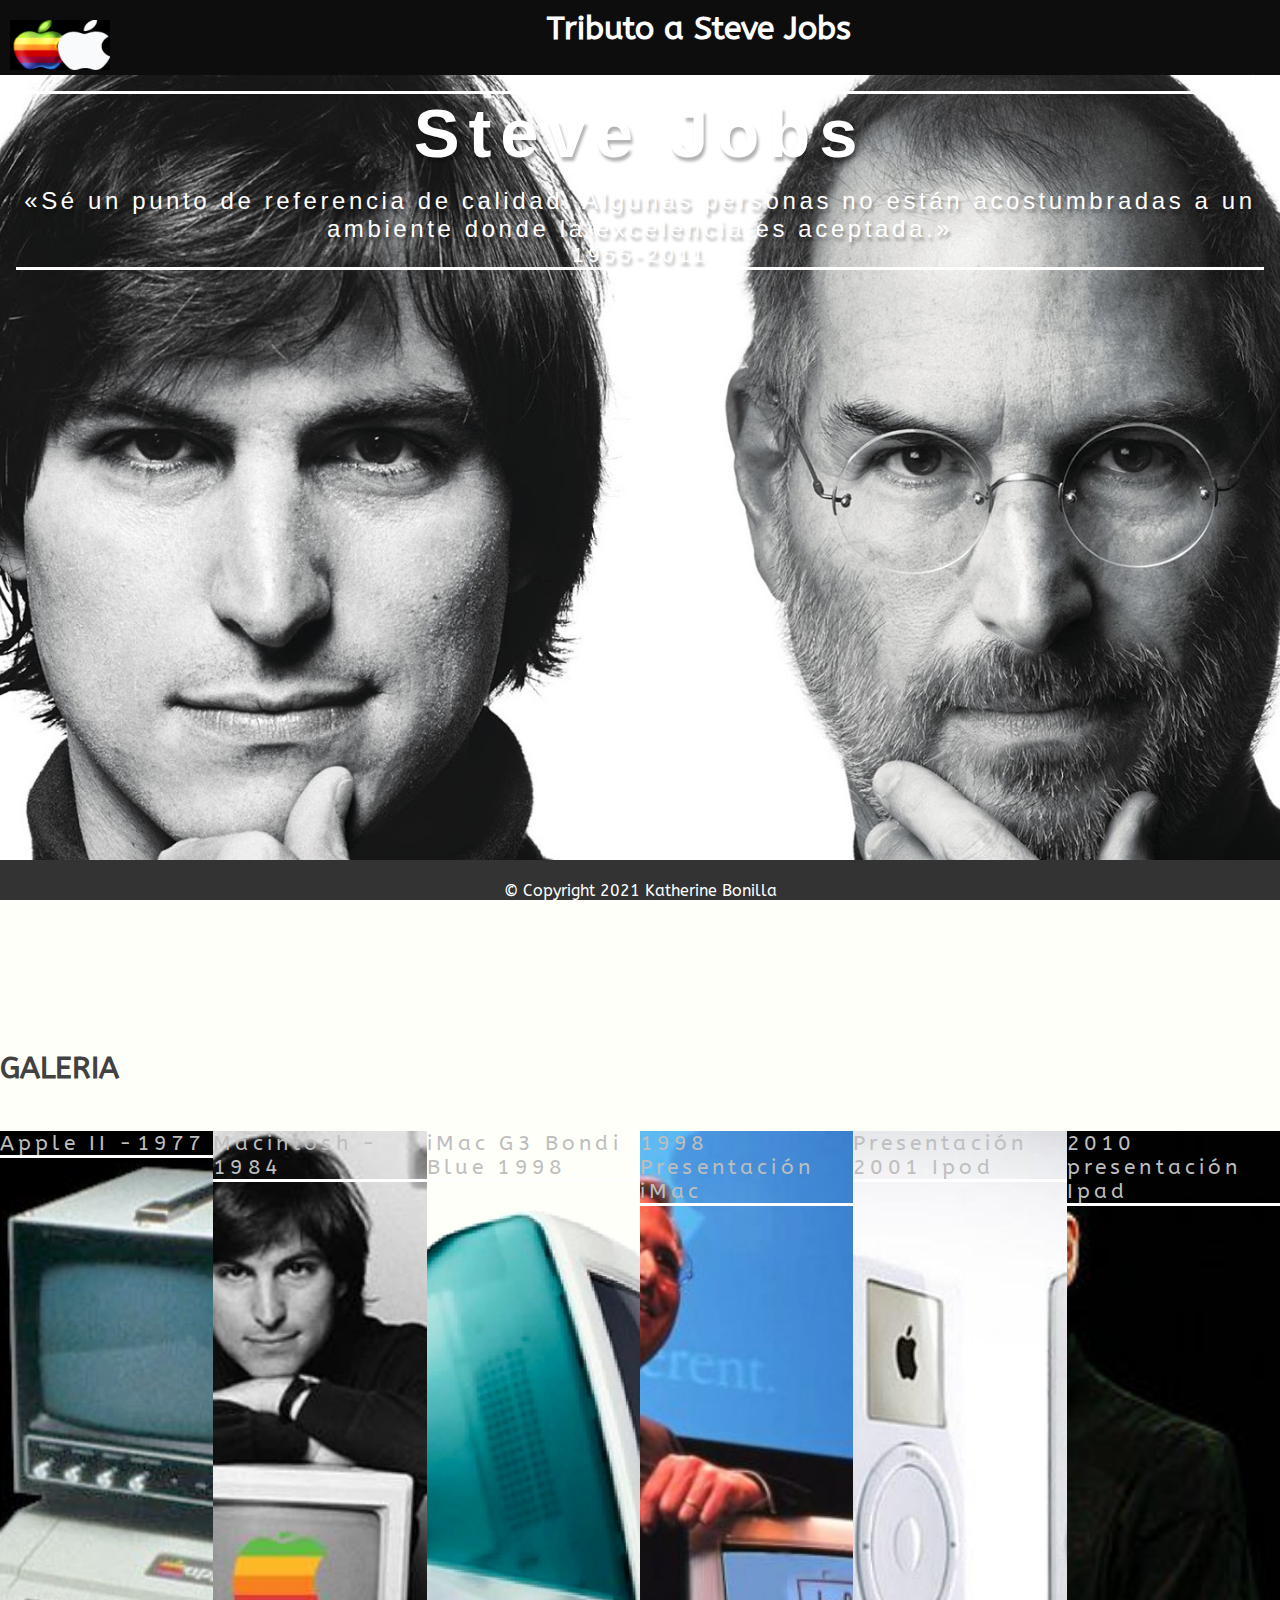
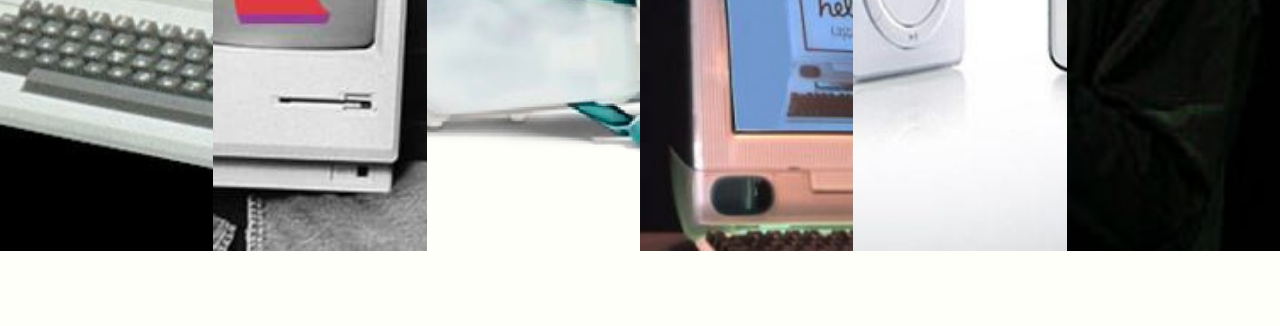
==== Gallery.html @ 5d388a48 "webTributo" ====
<!DOCTYPE html>
<html lang="es">

<head>
  <meta charset="UTF-8">
  <meta http-equiv="X-UA-Compatible" content="IE=edge">
  <meta name="viewport" content="width=device-width, initial-scale=1.0">
  <meta charset="UTF-8">
  <title>Tributo</title>
  <link rel="stylesheet" href="style.css">
  <link href="https://fonts.googleapis.com/css2?family=ABeeZee&display=swap" rel="stylesheet">
  <link rel="icon" type="image/png" sizes="16x16" href="img/favicon/favicon-16x16.png">

</head>

<body>
  <!---**********Menu------------------------------->
  <header>
    <nav>
      <div class="logo">
        <img src="img/logo/logo.png" width="100" height="50">
      </div>
      <div class="center">
        <h1>Tributo a Steve Jobs</h1>
      </div>
      <div>
        <ul>
                    
                    <li><a href="Gallery.html">Galeria</a></li>
                    <li><a href="Timelife.html">Timelife</a></li>
                    <li><a href="Legado.html">legado</a></li>
                    <li><a href="Index.html">Home</a></li>
        </ul>
      </div>
    </nav>

  </header>

   <!--------**************cover--------->

   <div class="container-cover">
        
    <div class="efecto">
        <div>
          <h1>Steve Jobs</h1>
          <h3>«Sé un punto de referencia de calidad. Algunas personas no están acostumbradas a un ambiente donde la excelencia es aceptada.» </h3>
          <h4>1955-2011</h4>
        </div>
        
    </div>
</div>
  <!----section Innovacion--------------> 
 <section>
 
  </section>
  <!----section-galeria -------------->
  <div class="container-gallery">
  
    <h3>Galeria</h3>
  
    <div class="gallery-wrap">
      <div class="item item-1">
          <h4>Apple II -1977</h4>
      </div>
         
      <div class="item item-2">
        <h4>Macintosh - 1984</h4>

      </div>
      <div class="item item-3">
        <h4>iMac G3 Bondi Blue 1998</h4>

      </div>
      <div class="item item-4">
        <h4>1998 Presentación iMac</h4>

      </div>
      <div class="item item-5">
        <h4>Presentación 2001 Ipod</h4>

      </div>
      <div class="item item-6">
        <h4>2010 presentación Ipad</h4>

      </div>
      

            
    </div>
    
   </div>
 

  <!-- Copyright ---------->
  <footer id="footer">
    <div class="copyright">
      <p>&copy; Copyright 2021 Katherine Bonilla</p>
    </div>
  </footer>

</body>

</html>
---- style.css ----
* {
	margin:0;
	padding:0;
	box-sizing: border-box;
}
body {
	background:#FFFFFA;
	font-family: 'ABeeZee', sans-serif;
}
/*-----------Header----------------*/
header {
	width:100%;
	height: 40px;

}

header .logo {
	float: left;
	background:#0D0D0D;
	margin: 20px auto;
    width: 10%;
	height: 10%;
	padding-left: 10px;
	
}

header nav {
	width:100%;
	height: auto;
	max-width:1400px;
	background:#0D0D0D;
	
}
.center h1 {
	color:#fff;
	font-family: 'ABeeZee', sans-serif;
	text-align:center;
	padding:10px;
	
}
header nav ul {
	overflow:hidden;
	list-style:none;
}

header nav ul li {
	float:right;
	
}
header nav ul li a {
	color:#fff;
	padding:15px;
	display:block;
	text-decoration:none;
	font-family: 'ABeeZee', sans-serif;
}


header nav ul li a:hover {
	background:#4a4a4a;
}

/*------------Slider----------------*/
.container{
	margin: 0;
    padding: 0;
}

.slider {
	
    width: 300%;
    height: auto;
	display: flex;
    animation: cambio 5s infinite alternate linear;

}

.slider li  ul{
    list-style: none;
    display: flex;
	transition: opacity .5s;

}


.slider img {
    width: 100%;
    height: 600px;
	
}

@keyframes cambio {
    0%{margin-left: 0;}
    30%{margin-left: 0;}
 
    35%{margin-left: -100%;}
    65%{margin-left: -100%;}

    70%{margin-left: -200%;}
    100%{margin-left: -200%;}
        
  }
  /*----------seccion 1- article----------------*/
section .container_articulo{
	  width: 100%;
	  height: 400px;
	  max-width: auto;
	  margin: auto;
	  background-color: #FFFFFA;
	  padding: 70px;
	  margin-top: 10px;
	  font-family: 'ABeeZee', sans-serif;
  }
    
  .title{
	  font-size: 30px;
	  font-family: 'ABeeZee', sans-serif;
	  margin-bottom: 10px;
	  margin-top: 10px;
	  font-weight: 300;
	  float: right;
	  padding-right: 400px

  }
 .container_articulo img{
	  width: 300px;
	  float: left;
	  margin-left: 40px;
	  margin-right: 10px;
	  margin-top: 50px;
	  
	  
  }
 
  .container_articulo p{
	  font-size: 20px;
	  font-weight: 400;
	  line-height: 30px;
	  width: 800px;
	  height: 600px;
	  float: right;
	  margin-right: 10px;
	  margin-top: 20px;
	  margin-bottom: 10px;
	  text-align: left;
	 
  }
  
  /*-----------------History logo Apple----------------*/

  .container-cover2{
	width: 100%;
	margin-top: 80px;
	padding: auto;
	
}
.container2 {
	margin-top: 700px;
    width: 100%;
	height: 400px;
    position: relative;
    display: flex;
	flex-direction: row;
    justify-content: space-between;
	flex-wrap: wrap;

}

.container2 .card {
    position: relative;
	justify-content: center;

}

.container2 .card .face {
	width: 300px;
    height: 300px;
    transition: 0.7s;
}

.container2 .card .face.face1 {
    position: relative;
    background: rgb(68, 68, 68);
    display: flex;
	flex-direction: row;
    justify-content: center;
    align-items: center;
    z-index: 1;
    transform: translateY(100px);
}

.container2 .card:hover .face.face1 {
    background: white;
    transform: translateY(0px);
}

.container2 .card .face.face2 {
    position: relative;
    background: #fff;
    display: flex;
    justify-content: center;
    align-items: center;
    padding: 20px;
    box-sizing: border-box;
    box-shadow: 0 20px 50 rgba(128, 126, 126, 0.8);
    transform: translateY(-100px);
}

.container2 .card:hover .face.face2 {
    transform: translateY(0);
}

.container2 .card .face.face2 .content p {
    margin: 0;
    padding: 0;
}

.container2 .card .face.face1 .content {
    opacity: 0.2;
    transition: 0.5s;
}
.container2 .card:hover .face.face1 .content {
    opacity: 1;
}

.container2 .card .face.face1 .content img {
    max-width: 200px; 
	display: flex;   
}

.container2 .card .face.face1 .content h3 {
	margin: 10px 0 0;
    padding: 0;
    color: rgb(22, 21, 21);
    text-align: center;
    font-size: 1.5em; 
}

  /*-----------------Footer----------------*/

#footer {
	width: 100%;
	height: 40px;
	background: #333;
	bottom: 0;
    position: fixed;
	display: block;
	padding: 1em;
  align-self: flex-end;
	
}

#footer .copyright p{
	color:#fff;
	margin:0;
	padding:5px 0;
	text-align:center;
}

/*------------End Footer------------------*/
/*=======================
  TIME LIFE -page 2
=========================*/
/*------------cover---------*/
.container-cover{
	width: 100%;
	margin-top: 80px;
	padding: auto;
}

.efecto {
	text-align: center;
	display: -ms-flexbox;
	display: flex;
	-ms-flex-align: center;
	align-items: center;
	-ms-flex-pack: center;
	justify-content: center;
	color:#fff;
		font-family: 'Raleway', sans-serif;
		text-shadow: 2px 4px 3px rgba(0,0,0,0.3);
}
.efecto div {
	display: inline-block;
	vertical-align: middle;
	padding: 1em;
	
	margin-top: -5vh;
	background-image: url(img/timelife/cover/ATA010819jobs_img01.jpg);
	background-position: center 0;
	background-repeat: no-repeat;
	background-attachment: fixed;
	background-size: cover;
	height: 100vh;
	width: 100%;
	

}

.efecto h1{
	font-size: 4.3em;
	letter-spacing: 0.13em;
	padding-bottom: 0.21em;
	border-top: 3px solid white;
	
}
.efecto h3 {
		font-weight: 300;
		font-size: 1.5em;
		letter-spacing: 0.15em;
	}
.efecto h4 {
	font-weight: 300;
	font-size: 1.3em;
	letter-spacing: 0.2em;
	border-bottom: 3px solid white;
}




/*------------TIMELIFE-section--------*/
section .timelife{
	width: 100%;
	height: 800px;
	display: flex;
	background-color: #5b627e;
	margin-bottom: 20px;
	margin-top: auto;
	margin-right: 10px;
	text-indent: 2px;
	padding-left: 20px;
	padding-right: 20px;
	

}
.timelife h3{
	font-weight: 300;
	font-size: 30px;
	color: #fff;
	padding-left: 90px;
	border-bottom: 3px solid white;
}
.timelife ul li{
	padding-left: 50px;
	font-size: 15px;
	color: #fff;
	line-height: 30px;
	display: block;
	
}

/**************************************************************/
/*-----------------galeria------------------------------------ */
.container-gallery{
	padding: 75px 0;
	margin: 0 auto;
	width: 100%;
  }
  
.container-gallery h3{
	position: relative;
	margin-bottom: 45px;
	font-size: 30px;
	text-transform: uppercase;
	color: #424242;
	padding-right: 400px;
  }
  
.gallery-wrap {
	display: flex;
	flex-direction: row;
	width: 100%;
	height: 80vh;
}
  
.gallery-wrap .item {
	
	flex-grow: 1;
    flex-shrink: 1;
    flex-basis: 0%;	
	flex-wrap: wrap;
	width: 100%;
	height: 100%;
	background-position: center;
	background-size: cover;
	background-repeat: none;
	transition: flex 0.6s ease;
	
  }

  .item:hover{
	  transition: flex 0.8s ease;
	  flex:20;
	  flex-wrap: wrap;
	  width: 100%;
	  height: 100%;
  }
 .item h4{
    font-weight: 300;
	font-size: 1.3em;
	color: rgb(190, 190, 190);
	letter-spacing: 0.2em;
	border-bottom: 3px solid white;
	align-content:center;
 }

  .item-1 { 
	background-image: url(img/gallery/productos/appleII1977.jpg);
  }
  
  .item-2 { 
	background-image: url(img/gallery/productos/macintosh1984-sj.jpg);
  }
  
  .item-3 { 
	background-image: url(img/gallery/productos/imacg3blue.png);
  }
  
  .item-4 { 
	background-image: url(img/gallery/productos/imac.jpg);
  }
  
  .item-5 { 
	background-image: url(img/gallery/productos/ipod1.jpg);
  }
  
  .item-6 { 
	background-image: url(img/gallery/productos/Steve-Jobs-presentacion-ipad.jpg);
  }
  
/*fin galeria*/

/*-----------------------video*/
section .video{
	width: 100%;
	margin-top:  50px;
	margin-bottom: 20px;

}
.video {
	font-size: 16px;
	min-height: 40.62em;
	color: #4a4a4a;
	background-color: #4a4a4a;
	background-position: center center;
	background-size: cover;
	margin-bottom: 20px;
	display: flex;
	align-items: end;
}

.video .contenedor-video {
	margin: 0 auto;
	margin-bottom: 6.25em;
	padding-left: 10%;
}

.video .title h3{
	font-weight: 600;
	font-size: 3.12em;
	margin-bottom: 0.4em;
}


/*video final-------------*/


@media screen and (max-width:500px) and (min-width:200px) {
	header nav {
		width:80%;
		height:100%;
		left:-100%;
		margin:0;
		position: fixed;
	}
    .container_articulo p{
		max-height: 2000px;
		max-width: 300px;
		min-width: 90%;
		font-size:	 14px;
		font-weight: 200;
		line-height: 20px;
		width: 100%;
		height: 100%;
		display:block;
		margin:auto;
		margin-top: 05px;
		margin-bottom: 05px;
		text-align: left;
		float: left;
		padding-left: 0%;
	   
	}
	.container_articulo img{
		display:block;
		margin:auto;
		margin-top: 05px;
		margin-bottom: 05px;
		width: 300px;
		float: center;
		margin: auto;
		max-height: 300px;
		max-width: 300px;
		padding-right: 20%;
	}

	.container2{
		margin-top: 200%;
		flex-wrap: wrap;
		justify-content: center;

	}

	
    .efecto div {
		display: inline-block;
		vertical-align: middle;
		background-image: url(img/timelife/cover/ATA010819jobs_img01.jpg);
		background-position: center 0;
		background-repeat: no-repeat;
		background-attachment: fixed;
		background-size: cover;
		margin:auto;
		margin-top: 05px;
		margin-bottom: 05px;
		width: 600px;
		margin-bottom: 0px;
		max-height: 500px;
		max-width: 500px;
		padding-left: 0%;
		
	
	}

	.title{
		font-size: 14xp;
		font-family: 'ABeeZee', sans-serif;
		margin-bottom: 50px;
		margin-top: 0px;
		font-weight: 300;
		float: center;
		padding-right: 20%;
  	}
    .title h2{
		font-size: 14xp;
		font-family: 'ABeeZee', sans-serif;
		margin-bottom: 0px;
		margin-top: 0px;
		
		
  	}
	.video.contenedor-video .title h3{
		width:100%; 
		max-height: 800px;
		max-width: 400px;
		font-weight: 300;
		font-size: 14px;
		margin-bottom: 0px;
		margin-top: 0px;
	}
	
	.video .contenedor-video {
		margin-bottom: 0;
		padding-left: 0%;
	}


	.video {
		width:100%; 
		max-height: 800px;
		max-width: 400px;
		font-size: 14px;
		color: #4a4a4a;
		background-color: #4a4a4a;
		background-position: center;
		vertical-align: middle;
		background-position: center 0;
		background-repeat: no-repeat;
		background-attachment: fixed;
		background-size: cover;
		}

	section .video{
		width: 100%;
		margin-top:  0px;
		margin-bottom: 0px;
	}	

	iframe{
		max-height: 300px;
		max-width: 300px;
		width:300px; 
		height:300px; 
	}




	section .timelife{
		width:100%; 
		max-height: 800px;
		max-width: 400px;
		display: flex;
		flex-wrap: wrap;
		align-self: center;
	
		background-color: #5b627e;
		margin-bottom: 0px;
		margin-right: 0px;
		text-indent: 2px;
		height:90%; 
		
	
	}
	.timelife h3{
		max-height: 800px;
		max-width: 400px;
		font-size: 14px;
		color: #fff;
		padding-left: 0px;
		border-bottom: 3px solid white;
	}
	.timelife ul li{
		width:100%;
		max-height: 800px;
		max-width: 400px;
		padding-left: 10px;
		font-size: 12px;
		color: #fff;
		line-height: 15px;
	
	}

	#footer {
		width:100%;
		max-height: 40px;
		max-width: 400px;

	}
}

@media screen and (max-width:800px) and (min-width:500px){
	
		header nav {
			width:50%;
			height:auto;
			left:-100%;
			margin:0;
			position: fixed;
		}
		
		.container_articulo p{
			max-height: 1000px;
			max-width: 900px;
			min-width: 90%;
			font-size:	 20px;
			font-weight: 200;
			line-height: 20px;
			width: 100%;
			height: 100%;
			display:block;
			margin:auto;
			margin-top: 05px;
			margin-bottom: 05px;
			text-align: left;
			float: left;
			padding-left: 0%;
		   
		}
		.container_articulo img{
			display:block;
			margin:auto;
			margin-top: 05px;
			margin-bottom: 05px;
			width: 100%;
			float: center;
			margin: auto;
			max-height: 800px;
			max-width: 800px;
			padding-right: 5%;
			padding-left: 5%;
		}
	
		.container2{
			margin-top: 100%;
			flex-wrap: wrap;
			justify-content:space-between;
	
		}
	
		
		.efecto div {
			display: inline-block;
			vertical-align: middle;
			background-image: url(img/timelife/cover/ATA010819jobs_img01.jpg);
			background-position: center 0;
			background-repeat: no-repeat;
			background-attachment: fixed;
			background-size: cover;
			margin:auto;
			margin-top: 05px;
			margin-bottom: 05px;
			width: 100%;
			margin-bottom: 0px;
			max-height: 800px;
			max-width: 800px;
			padding-left: 0%;
			
		
		}
	
		.title{
			font-size: 20xp;
			font-family: 'ABeeZee', sans-serif;
			margin-bottom: 50px;
			margin-top: 0px;
			font-weight: 300;
			float: center;
			padding-right: 20%;
		  }
		.title h2{
			font-size: 20xp;
			font-family: 'ABeeZee', sans-serif;
			margin-bottom: 0px;
			margin-top: 0px;
			
			
		  }
		.video.contenedor-video .title h3{
			width:100%; 
			max-height: 700px;
			max-width: 800px;
			font-weight: 300;
			font-size: 14px;
			margin-bottom: 0px;
			margin-top: 0px;
		}
		
		.video .contenedor-video {
			margin-bottom: 0;
			padding-left: 0%;
		}
	
	
		.video {
			width:100%; 
			max-height: 800px;
			max-width: 800px;
			font-size: 14px;
			color: #4a4a4a;
			background-color: #4a4a4a;
			background-position: center;
			vertical-align: middle;
			background-position: center 0;
			background-repeat: no-repeat;
			background-attachment: fixed;
			background-size: cover;
			}
	
		section .video{
			width: 100%;
			margin-top:  0px;
			margin-bottom: 0px;
		}	
	
		iframe{
			max-height: 800px;
			max-width: 800px;
			width:800px; 
			height:700px; 
		}
	
	
	
	
		section .timelife{
			width:100%; 
			max-height: 600px;
			max-width: 800px;
			display: flex;
			flex-wrap: wrap;
			align-self: center;
		
			background-color: #5b627e;
			margin-bottom: 0px;
			margin-right: 0px;
			text-indent: 2px;
			height:90%; 
			
		
		}
		.timelife h3{
			max-height: 600px;
			max-width: 800px;
			font-size: 14px;
			color: #fff;
			padding-left: 0px;
			border-bottom: 3px solid white;
		}
		.timelife ul li{
			width:100%;
			max-height: 700px;
			max-width: 800px;
			padding-left: 10px;
			font-size: 12px;
			color: #fff;
			line-height: 15px;
		
		}
	
		#footer {
			width:100%;
			max-height: 40px;
			max-width: 800px;
	
		}
		
	
	}
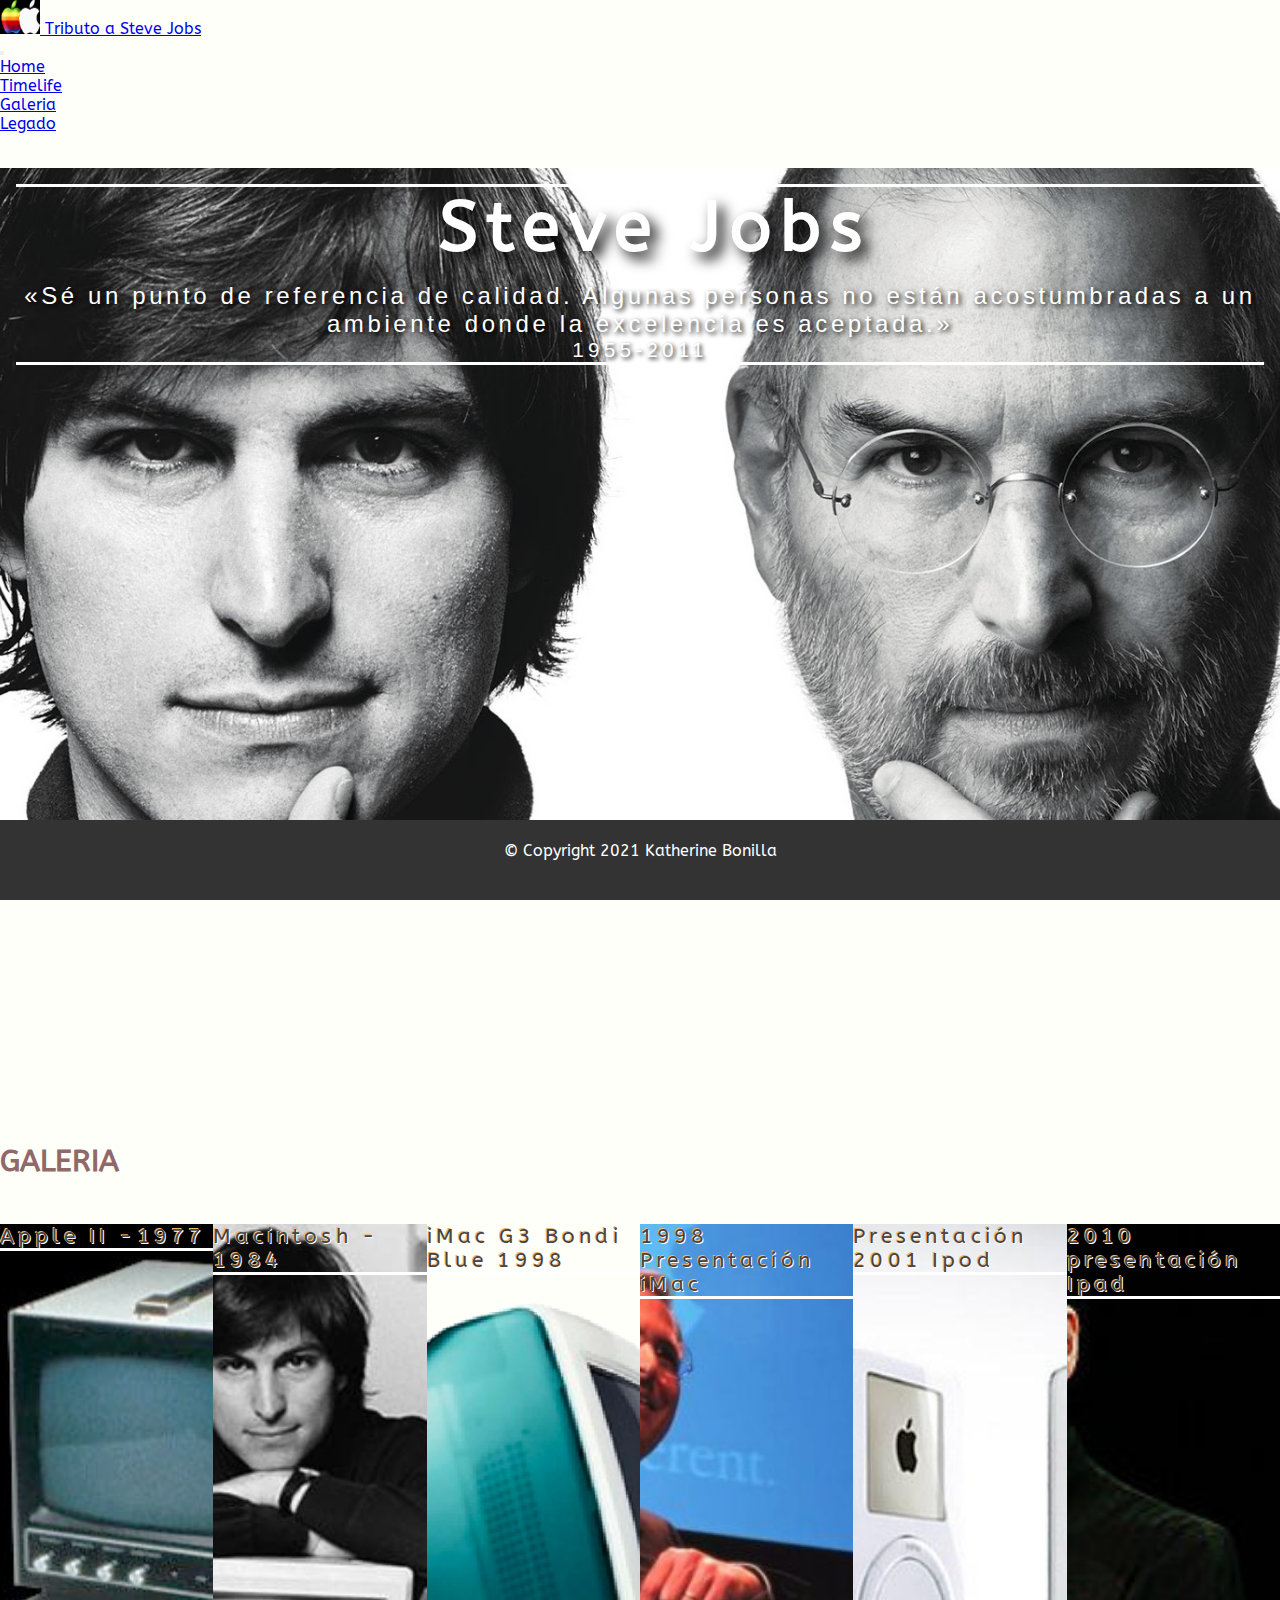
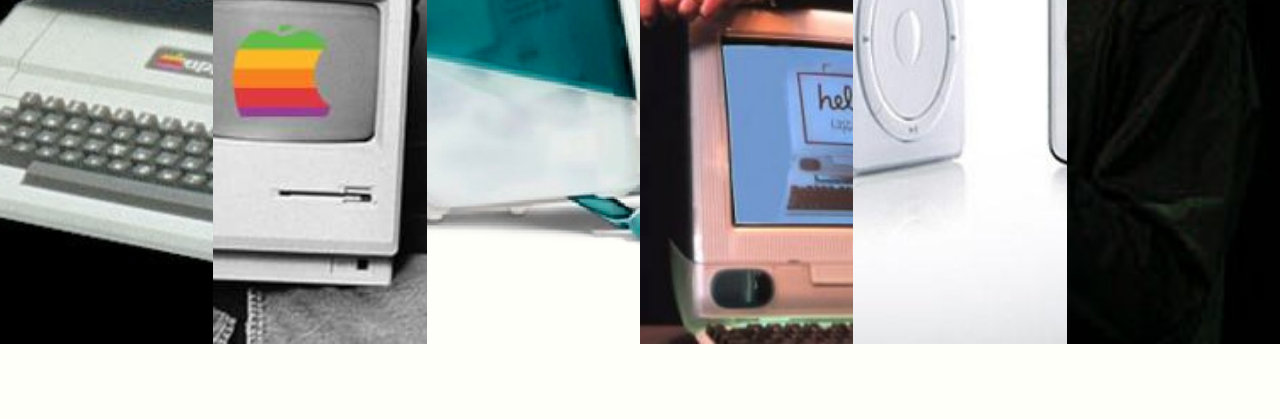
==== commit 176a3258: "version.2" ====
--- a/Gallery.html
+++ b/Gallery.html
@@ -9,32 +9,44 @@
   <title>Tributo</title>
   <link rel="stylesheet" href="style.css">
   <link href="https://fonts.googleapis.com/css2?family=ABeeZee&display=swap" rel="stylesheet">
+  <link href="https://cdn.jsdelivr.net/npm/bootstrap@5.1.3/dist/css/bootstrap.min.css" rel="stylesheet" integrity="sha384-1BmE4kWBq78iYhFldvKuhfTAU6auU8tT94WrHftjDbrCEXSU1oBoqyl2QvZ6jIW3" crossorigin="anonymous">
   <link rel="icon" type="image/png" sizes="16x16" href="img/favicon/favicon-16x16.png">
 
 </head>
 
 <body>
   <!---**********Menu------------------------------->
+ 
   <header>
-    <nav>
-      <div class="logo">
-        <img src="img/logo/logo.png" width="100" height="50">
-      </div>
-      <div class="center">
-        <h1>Tributo a Steve Jobs</h1>
-      </div>
-      <div>
-        <ul>
-                    
-                    <li><a href="Gallery.html">Galeria</a></li>
-                    <li><a href="Timelife.html">Timelife</a></li>
-                    <li><a href="Legado.html">legado</a></li>
-                    <li><a href="Index.html">Home</a></li>
-        </ul>
-      </div>
-    </nav>
-
-  </header>
+    <nav class="navbar navbar-expand-lg navbar-dark bg-dark">
+        <div class="container-fluid">
+          <a class="navbar-brand" href="#">
+            <img src="img/logo/logo.png" alt="apple" width="40" height="34" class="d-inline-block align-text-center">
+            Tributo a Steve Jobs
+          </a>
+        </div>
+        <button class="navbar-toggler" type="button" data-bs-toggle="collapse" data-bs-target="#navbarNav" aria-controls="navbarNav" aria-expanded="false" aria-label="Toggle navigation">
+            <span class="navbar-toggler-icon"></span>
+          </button>
+          <div class="collapse navbar-collapse" id="navbarNav">
+            <ul class="navbar-nav">
+              <li class="nav-item">
+                <a class="nav-link active" aria-current="page" href="Index.html">Home</a>
+              </li>
+              <li class="nav-item">
+                <a class="nav-link" href="Timelife.html">Timelife</a>
+              </li>
+              <li class="nav-item">
+                <a class="nav-link" href="Gallery.html">Galeria</a>
+              </li>
+              <li class="nav-item">
+                <a class="nav-link" href="Legado.html">Legado</a>
+              </li>
+            </ul>
+          </div>
+      </nav>
+    
+</header>
 
    <!--------**************cover--------->
 
@@ -97,7 +109,8 @@
       <p>&copy; Copyright 2021 Katherine Bonilla</p>
     </div>
   </footer>
-
+  <script src="https://cdn.jsdelivr.net/npm/@popperjs/core@2.10.2/dist/umd/popper.min.js" integrity="sha384-7+zCNj/IqJ95wo16oMtfsKbZ9ccEh31eOz1HGyDuCQ6wgnyJNSYdrPa03rtR1zdB" crossorigin="anonymous"></script>
+             <script src="https://cdn.jsdelivr.net/npm/bootstrap@5.1.3/dist/js/bootstrap.min.js" integrity="sha384-QJHtvGhmr9XOIpI6YVutG+2QOK9T+ZnN4kzFN1RtK3zEFEIsxhlmWl5/YESvpZ13" crossorigin="anonymous"></script>
 </body>
 
 </html>--- a/style.css
+++ b/style.css
@@ -8,98 +8,18 @@
 	font-family: 'ABeeZee', sans-serif;
 }
 /*-----------Header----------------*/
-header {
-	width:100%;
-	height: 40px;
-
-}
-
-header .logo {
-	float: left;
-	background:#0D0D0D;
-	margin: 20px auto;
-    width: 10%;
-	height: 10%;
-	padding-left: 10px;
-	
-}
-
-header nav {
-	width:100%;
-	height: auto;
-	max-width:1400px;
-	background:#0D0D0D;
-	
-}
-.center h1 {
+
+ h1 {
 	color:#fff;
 	font-family: 'ABeeZee', sans-serif;
-	text-align:center;
-	padding:10px;
-	
-}
-header nav ul {
-	overflow:hidden;
-	list-style:none;
-}
-
-header nav ul li {
-	float:right;
-	
-}
-header nav ul li a {
-	color:#fff;
-	padding:15px;
-	display:block;
-	text-decoration:none;
-	font-family: 'ABeeZee', sans-serif;
-}
-
-
-header nav ul li a:hover {
-	background:#4a4a4a;
-}
-
-/*------------Slider----------------*/
-.container{
-	margin: 0;
-    padding: 0;
-}
-
-.slider {
-	
-    width: 300%;
-    height: auto;
 	display: flex;
-    animation: cambio 5s infinite alternate linear;
-
-}
-
-.slider li  ul{
-    list-style: none;
-    display: flex;
-	transition: opacity .5s;
-
-}
-
-
-.slider img {
-    width: 100%;
-    height: 600px;
-	
-}
-
-@keyframes cambio {
-    0%{margin-left: 0;}
-    30%{margin-left: 0;}
+     align-items: center;
+    justify-content: center;
+	padding-left: 30px;
  
-    35%{margin-left: -100%;}
-    65%{margin-left: -100%;}
-
-    70%{margin-left: -200%;}
-    100%{margin-left: -200%;}
-        
-  }
+}
+
+
   /*----------seccion 1- article----------------*/
 section .container_articulo{
 	  width: 100%;
@@ -187,6 +107,7 @@
     align-items: center;
     z-index: 1;
     transform: translateY(100px);
+	
 }
 
 .container2 .card:hover .face.face1 {
@@ -231,7 +152,7 @@
 .container2 .card .face.face1 .content h3 {
 	margin: 10px 0 0;
     padding: 0;
-    color: rgb(22, 21, 21);
+    color: rgba(128, 126, 126, 0.8);
     text-align: center;
     font-size: 1.5em; 
 }
@@ -240,13 +161,13 @@
 
 #footer {
 	width: 100%;
-	height: 40px;
+	height: 80px;
 	background: #333;
 	bottom: 0;
     position: fixed;
 	display: block;
 	padding: 1em;
-  align-self: flex-end;
+   align-self: flex-end;
 	
 }
 
@@ -302,18 +223,21 @@
 	letter-spacing: 0.13em;
 	padding-bottom: 0.21em;
 	border-top: 3px solid white;
+	color: white; text-shadow: black 0.1em 0.1em 0.2em;
 	
 }
 .efecto h3 {
 		font-weight: 300;
 		font-size: 1.5em;
 		letter-spacing: 0.15em;
+		color: white; text-shadow: black 0.1em 0.1em 0.2em;
 	}
 .efecto h4 {
 	font-weight: 300;
 	font-size: 1.3em;
 	letter-spacing: 0.2em;
 	border-bottom: 3px solid white;
+	color: white; text-shadow: black 0.1em 0.1em 0.2em;
 }
 
 
@@ -324,7 +248,7 @@
 	width: 100%;
 	height: 800px;
 	display: flex;
-	background-color: #5b627e;
+	background-color:#fcba03;
 	margin-bottom: 20px;
 	margin-top: auto;
 	margin-right: 10px;
@@ -337,7 +261,7 @@
 .timelife h3{
 	font-weight: 300;
 	font-size: 30px;
-	color: #fff;
+	color: rgb(238, 238, 240);
 	padding-left: 90px;
 	border-bottom: 3px solid white;
 }
@@ -363,7 +287,7 @@
 	margin-bottom: 45px;
 	font-size: 30px;
 	text-transform: uppercase;
-	color: #424242;
+	color: #916969;
 	padding-right: 400px;
   }
   
@@ -399,7 +323,8 @@
  .item h4{
     font-weight: 300;
 	font-size: 1.3em;
-	color: rgb(190, 190, 190);
+	color:rgb(68, 68, 68);
+	text-shadow: 1px 1px white, -1px -1px #f3b46d;
 	letter-spacing: 0.2em;
 	border-bottom: 3px solid white;
 	align-content:center;
@@ -407,6 +332,7 @@
 
   .item-1 { 
 	background-image: url(img/gallery/productos/appleII1977.jpg);
+	
   }
   
   .item-2 { 
@@ -467,13 +393,7 @@
 
 
 @media screen and (max-width:500px) and (min-width:200px) {
-	header nav {
-		width:80%;
-		height:100%;
-		left:-100%;
-		margin:0;
-		position: fixed;
-	}
+	
     .container_articulo p{
 		max-height: 2000px;
 		max-width: 300px;
@@ -634,6 +554,7 @@
 
 	#footer {
 		width:100%;
+		height: 100px;
 		max-height: 40px;
 		max-width: 400px;
 
@@ -642,13 +563,7 @@
 
 @media screen and (max-width:800px) and (min-width:500px){
 	
-		header nav {
-			width:50%;
-			height:auto;
-			left:-100%;
-			margin:0;
-			position: fixed;
-		}
+	
 		
 		.container_articulo p{
 			max-height: 1000px;
@@ -809,18 +724,13 @@
 		
 		}
 	
-		#footer {
-			width:100%;
-			max-height: 40px;
-			max-width: 800px;
-	
-		}
-		
-	
-	}
-
-	
-
-
-
-
+	
+		
+	
+	}
+
+	
+
+
+
+
